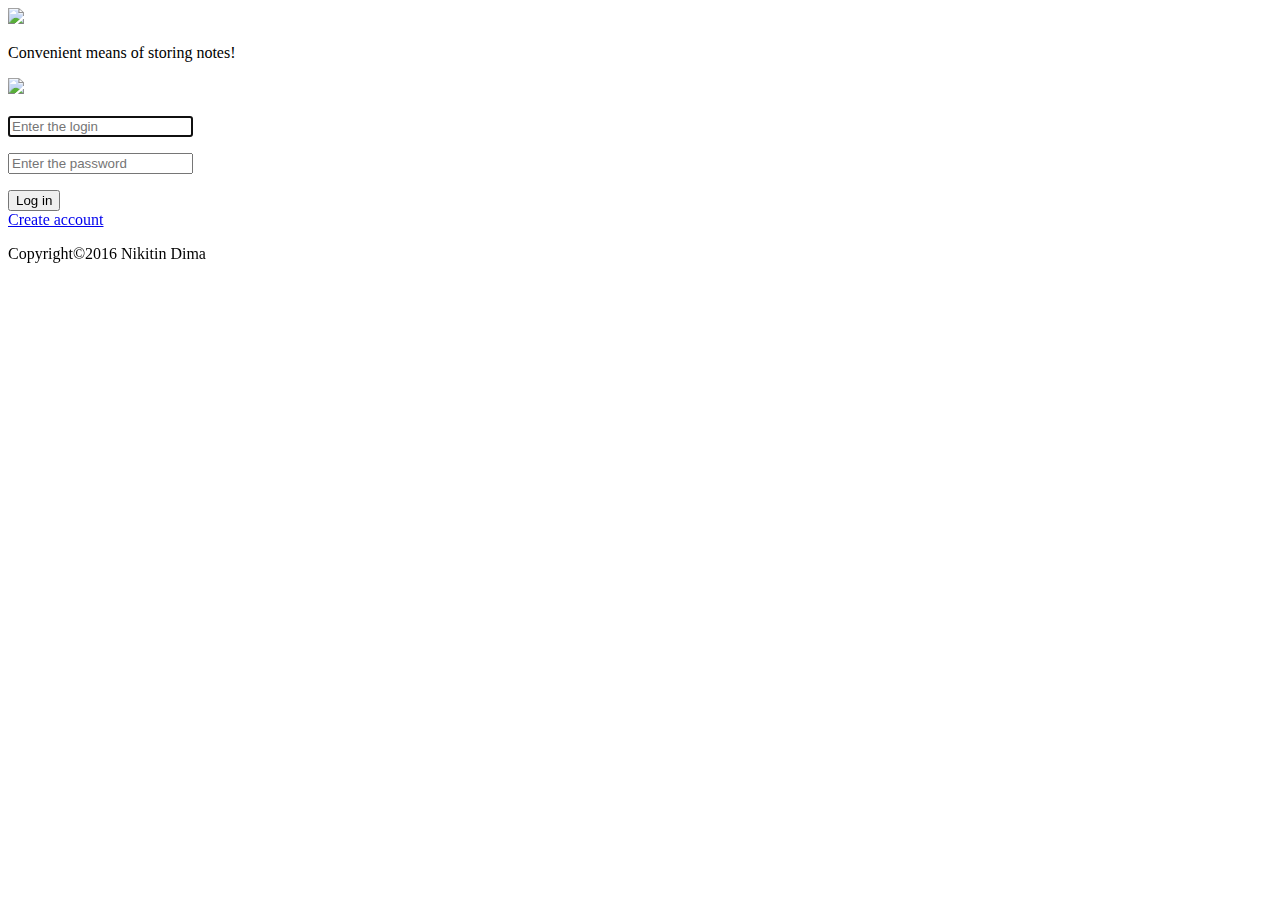
==== index.html @ 3a352a07 "Страница авторизации" ====
<!DOCTYPE html>
<html>
<head>
	<title>Log in</title>
	<link rel="stylesheet" type="text/css" href="style.css">

	<script type="text/javascript">
	
	// function CheckTextArea() {
	// 	if(document.getElementById('log').value == "" || document.getElementById('log').value.length == 0) {
	// 		document.getElementById('errorLog').style.visibility = "visible";
	// 	}
	// 	else document.getElementById('errorLog').style.visibility = "hidden";

	// 	if(document.getElementById('pass').value == "" || document.getElementById('pass').value.length == 0) {
	// 		document.getElementById('errorPass').style.visibility = "visible";
	// 	}
	// 	else document.getElementById('errorPass').style.visibility = "hidden";
	// 	if(document.getElementById('errorLog').style.visibility == "hidden" && document.getElementById('errorPass').style.visibility == "hidden") {
	// 	return true;
	// 	}

	// 	return false;
	// }
	
	</script>
	
	<script type="text/javascript">

	//Кроссбраузерная функция создания XMLHttpRequest
	function getXmlHttp() {
		var xmlhttp;

		try {
			xmlhttp = new ActiveXObject('Msxml2.XMLHTTP');
		} catch(e) {
			try {
				xmlhttp = new ActiveXObject('Microsoft.XMLHTTP');
			} catch (E) {
				xmlhttp = false;
			}
		}
		if (!xmlhttp && typeof XMLHttpRequest != 'undefined') {
			xmlhttp = new XMLHttpRequest();
		}
		return xmlhttp;
	}

	function CheckFields() {

		var errorPass = document.getElementById('errorPass');
		var errorLog = document.getElementById('errorLog');
		if(document.getElementById('pass').value == "" || document.getElementById('pass').value.length == 0) {
			errorPass.innerHTML = "The field is empty";
		}
		else errorPass.innerHTML = "";

		var req = getXmlHttp(); // создать объект для запроса к серверу
		var resText;
		if(req) {
		// onreadystatechange активируется при получении ответа сервера
		req.onreadystatechange = function() {

			if(req.readyState == 4) {  // если запрос закончил выполняться 
				if(req.status == 200) {
					resText = req.responseText;
					errorLog.innerHTML = req.responseText;  // если статус 200 (ОК) - выдать ответ пользователю
				}
				else alert(req.statusText);
			}
		}
		
		req.open("POST", 'checkLogin.php', false)  // задать адрес подключения
		req.setRequestHeader("Content-Type", "application/x-www-form-urlencoded");
		var params = "login=" + document.getElementById('log').value + "&pass=" + document.getElementById('pass').value;

		req.send(params); // отослать запрос
		}
		else {
			alert("Браузер не поддерживает AJAX");
		}
		
		if(errorLog.innerHTML == "Profile is available") {
			errorLog.style.color = "#006400";
		}
		else {
			errorLog.style.color = "red";
		}
		if(resText == "Profile already exists") {
			return false;
		}
		if(errorLog.innerHTML == "The field is empty" || errorPass.innerHTML == "The field is empty") {
		return false;
		}
		return true;

	}
	</script>
</head>
<body>
<div id = "imgDiv">
<img src="notes.png" id = "imgTitle">
</div>
<p id = "descr">Convenient means of storing notes!</p>
<!-- <div id = "fieldsDiv">
	<form method="post" action="data.php" onSubmit="return CheckFields()"><br/>
		<input type="text" name="personLogin" id = "log" class="name" maxlength="15" placeholder = "Enter the login"/>
		<p id = "errorLog" name = "errorLogin">The field is empty</p>
		<input type="password" name="personPass" id = "pass" maxlength="25" placeholder = "Enter the password"/>
		<p id = "errorPass" name = "errorPassword">hef fielrc is sdgsg</p>
		<input type = "submit" name="save" id = "btnLogin" value="Log in"/>
	</form>
</div> -->
<div id = "noteAndFields">
<div id="qwe">
	<img src="note.png" id = "noteImg">
	</div>

	<div id = "fieldsDiv">
	<form method="post" action="addToBD.php" onSubmit="return CheckFields()"><br/>
		<input type="text" title="Login" name="personLogin" required autofocus onchange="CheckFields()" id = "log" maxlength="15" placeholder = "Enter the login"/>
		<p id = "errorLog" name = "errorLogin"></p>
		<input type="password" title="Password" name="personPass" required onchange="CheckFields()" id = "pass" maxlength="25" placeholder = "Enter the password"/>
		<p id = "errorPass" name = "errorPassword"></p>
		<input type = "submit" name="submit" id = "btnLogin" value="Log in"/><br/>
		<a id = "createAccount" href="registration.html">Create account</a>
	</form>

	</div>

</div>
			<p id = "copy">Copyright&copy2016 Nikitin Dima</p>

</body>
</html>
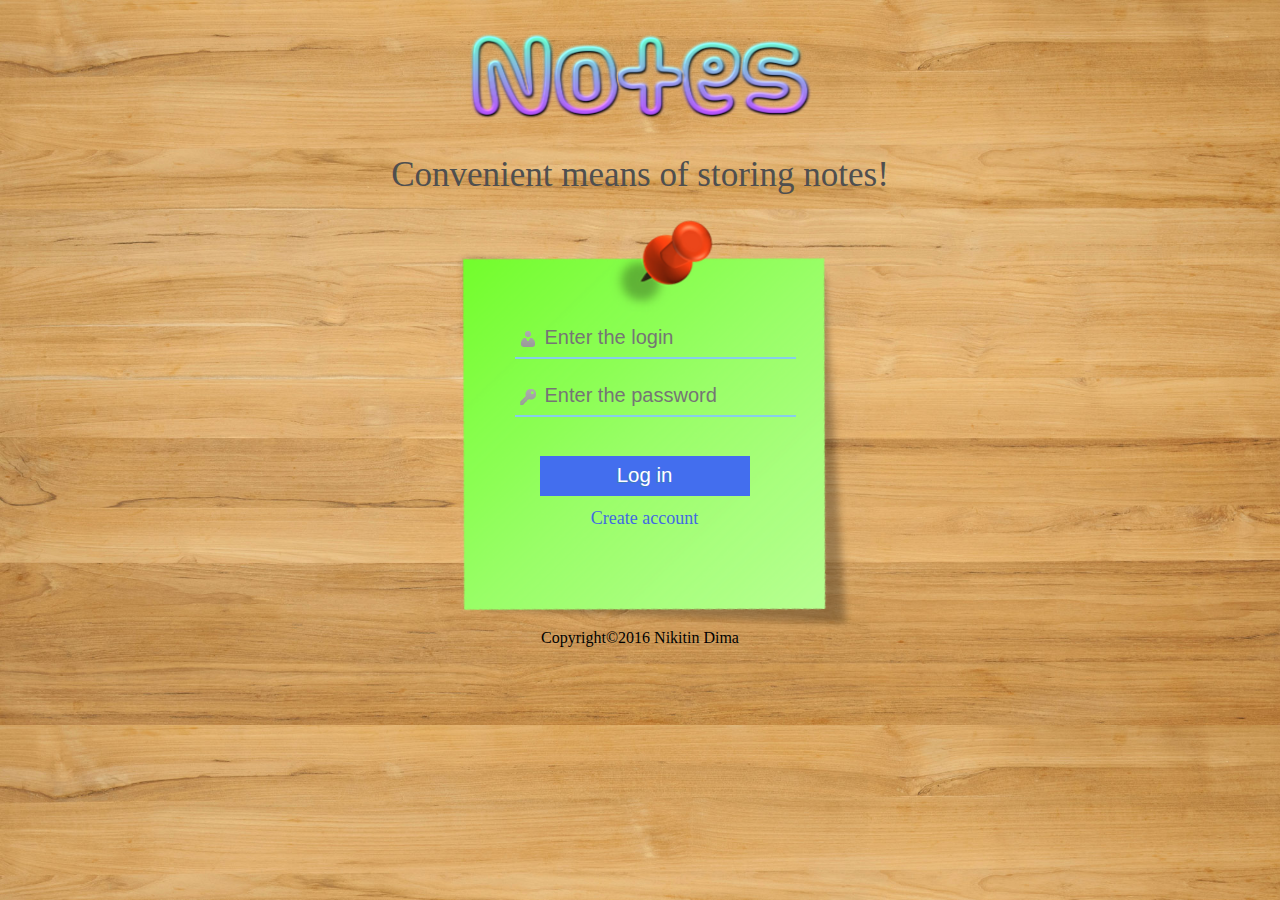
==== commit 17b04c08: "оптимизация кода, изменение проверки" ====
--- a/index.html
+++ b/index.html
@@ -4,27 +4,6 @@
 	<title>Log in</title>
 	<link rel="stylesheet" type="text/css" href="style.css">
 
-	<script type="text/javascript">
-	
-	// function CheckTextArea() {
-	// 	if(document.getElementById('log').value == "" || document.getElementById('log').value.length == 0) {
-	// 		document.getElementById('errorLog').style.visibility = "visible";
-	// 	}
-	// 	else document.getElementById('errorLog').style.visibility = "hidden";
-
-	// 	if(document.getElementById('pass').value == "" || document.getElementById('pass').value.length == 0) {
-	// 		document.getElementById('errorPass').style.visibility = "visible";
-	// 	}
-	// 	else document.getElementById('errorPass').style.visibility = "hidden";
-	// 	if(document.getElementById('errorLog').style.visibility == "hidden" && document.getElementById('errorPass').style.visibility == "hidden") {
-	// 	return true;
-	// 	}
-
-	// 	return false;
-	// }
-	
-	</script>
-	
 	<script type="text/javascript">
 
 	//Кроссбраузерная функция создания XMLHttpRequest
@@ -49,12 +28,7 @@
 	function CheckFields() {
 
 		var errorPass = document.getElementById('errorPass');
-		var errorLog = document.getElementById('errorLog');
-		if(document.getElementById('pass').value == "" || document.getElementById('pass').value.length == 0) {
-			errorPass.innerHTML = "The field is empty";
-		}
-		else errorPass.innerHTML = "";
-
+		
 		var req = getXmlHttp(); // создать объект для запроса к серверу
 		var resText;
 		if(req) {
@@ -63,37 +37,29 @@
 
 			if(req.readyState == 4) {  // если запрос закончил выполняться 
 				if(req.status == 200) {
-					resText = req.responseText;
-					errorLog.innerHTML = req.responseText;  // если статус 200 (ОК) - выдать ответ пользователю
+					if(req.responseText == "ok") {
+						location.href = "Log_In.php";
+					}
+					else {
+						errorPass.innerHTML = req.responseText;
+						document.getElementById('btnLogin').value = "Log in";
+						document.getElementById('btnLogin').disabled = false;
+					}
 				}
 				else alert(req.statusText);
 			}
 		}
-		
-		req.open("POST", 'checkLogin.php', false)  // задать адрес подключения
+		req.open("POST", 'Check.php', true)  // задать адрес подключения
 		req.setRequestHeader("Content-Type", "application/x-www-form-urlencoded");
-		var params = "login=" + document.getElementById('log').value + "&pass=" + document.getElementById('pass').value;
+		var params = "login=" + document.getElementById('log').value + "&pass=" + document.getElementById('pass').value + "&aim=checkLogin";
 
 		req.send(params); // отослать запрос
 		}
 		else {
 			alert("Браузер не поддерживает AJAX");
 		}
-		
-		if(errorLog.innerHTML == "Profile is available") {
-			errorLog.style.color = "#006400";
-		}
-		else {
-			errorLog.style.color = "red";
-		}
-		if(resText == "Profile already exists") {
-			return false;
-		}
-		if(errorLog.innerHTML == "The field is empty" || errorPass.innerHTML == "The field is empty") {
-		return false;
-		}
-		return true;
-
+		document.getElementById('btnLogin').value = "Wait...";
+		document.getElementById('btnLogin').disabled = true;
 	}
 	</script>
 </head>
@@ -102,34 +68,24 @@
 <img src="notes.png" id = "imgTitle">
 </div>
 <p id = "descr">Convenient means of storing notes!</p>
-<!-- <div id = "fieldsDiv">
-	<form method="post" action="data.php" onSubmit="return CheckFields()"><br/>
-		<input type="text" name="personLogin" id = "log" class="name" maxlength="15" placeholder = "Enter the login"/>
-		<p id = "errorLog" name = "errorLogin">The field is empty</p>
-		<input type="password" name="personPass" id = "pass" maxlength="25" placeholder = "Enter the password"/>
-		<p id = "errorPass" name = "errorPassword">hef fielrc is sdgsg</p>
-		<input type = "submit" name="save" id = "btnLogin" value="Log in"/>
-	</form>
-</div> -->
 <div id = "noteAndFields">
 <div id="qwe">
 	<img src="note.png" id = "noteImg">
 	</div>
 
 	<div id = "fieldsDiv">
-	<form method="post" action="addToBD.php" onSubmit="return CheckFields()"><br/>
-		<input type="text" title="Login" name="personLogin" required autofocus onchange="CheckFields()" id = "log" maxlength="15" placeholder = "Enter the login"/>
+	<form method="post" action="Log_In.php"><br/>
+		<input type="text" title="Login" name="personLogin" required id = "log" maxlength="15" placeholder = "Enter the login"/>
 		<p id = "errorLog" name = "errorLogin"></p>
-		<input type="password" title="Password" name="personPass" required onchange="CheckFields()" id = "pass" maxlength="25" placeholder = "Enter the password"/>
+		<input type="password" title="Password" name="personPass" required id = "pass" maxlength="25" placeholder = "Enter the password"/>
 		<p id = "errorPass" name = "errorPassword"></p>
-		<input type = "submit" name="submit" id = "btnLogin" value="Log in"/><br/>
+		<input type = "submit" name="submit" id = "btnLogin" onclick="CheckFields()" value="Log in"/><br/>
 		<a id = "createAccount" href="registration.html">Create account</a>
 	</form>
 
 	</div>
 
 </div>
-			<p id = "copy">Copyright&copy2016 Nikitin Dima</p>
-
+	<p id = "copy">Copyright&copy2016 Nikitin Dima</p>
 </body>
 </html>--- a/style.css
+++ b/style.css
@@ -0,0 +1,140 @@
+		body {
+		margin: 0;
+		background-image: url("tree.jpg");
+		background-size: 100%;
+		background-color: #EEC591;
+/*		background-attachment: scroll;
+*/	}
+	#btnLogin {
+		height: 40px;
+		width: 210px;
+		margin: 0 auto;
+		margin-top: 9%;
+		margin-bottom: 4%;
+		font-size: 102%;
+		color: #fff;
+		background-color: #436EEE;
+		text-shadow: -1px 1px #417cb8;
+		border: none;
+		cursor: pointer;
+	}
+	#btnLogin:hover {
+		background-color: #346392;
+		text-shadow: -1px 1px #27496d;
+	}
+	#btnLogin:active {
+		background-color: #27496d;
+		text-shadow: -1px 1px #193047;
+	}
+	
+	#errorLog, #errorPass, #errorEmail, #errorPassRep {
+		margin: 2px;
+		color: red;
+		margin-bottom: 15px;
+		position: relative;
+		text-align: left;
+
+	}
+	#imgTitle {
+		width: 360px;
+		height: 100px;
+	}
+	#fieldsDiv {
+		margin: 0 auto;
+		margin-top: 4%;
+		text-align: center;
+		width: 260px;
+		font-size: 20px;
+		position: relative;
+		top: 20%;
+		left: 1%;
+		z-index: 2;
+	}
+	#fieldsDivReg {
+		margin: 0 auto;
+		text-align: center;
+		width: 285px;
+		font-size: 20px;
+		position: relative;
+		top: 18%;
+		left: 1%;
+		z-index: 2;
+	}
+	#imgDiv {
+		margin: 0 auto;
+		margin-top: 2%;
+		margin-bottom: 2%;
+		width: 360px;
+	}
+	#descr {
+		margin: 0 auto;
+		font-family: cursive;
+		font-size: 35px;
+		color: #4F4F4F;
+		text-align: center;
+		width: 570px;
+	}
+	#log, #pass, #email, #passRep {
+		width: 250px;
+		height: 40px;
+		display: inline-block;
+		font-size: 20px;
+		border-color: #87CEEB;
+		position: relative;
+		margin: 0 auto;
+		background-color: #F0FFFF;
+		border-style: none;
+		border-bottom-style: solid;
+		padding: 1px 1px 0px 30px;
+		outline: none;
+		background: url('login-sprite.png') no-repeat;
+	}
+
+	#log, #email {
+    	background-position: 5px -2px;
+	}
+
+	#pass, #passRep {
+    	background-position: 5px -52px;
+	}
+
+	#noteImg {
+		width: 450px;
+		height: 440px;
+	}
+	#noteImgReg {
+		position: relative;
+		margin: 0 auto;
+		width: 480px;
+		height: 510px;
+	}
+	#noteAndFields {
+		margin: 0 auto;
+		width: 450px;
+		height: 400px;
+	}
+	#createAccount, #backToLogin {
+		color: #4169E1;
+		font-size: 90%;
+		text-decoration: none;
+	}
+	#backToLogin {
+				padding:0px 40px 0px 10px;
+				font-size: 80%;
+}
+	#copy {
+	width: 100%;
+	text-align: center;
+	}
+	#noteAndFieldsReg {
+		position: relative;
+		margin: 0 auto;
+		width: 480px;
+		height: 510px;
+
+
+	}
+	#qwe {
+		position: absolute;
+		z-index: 1;
+	}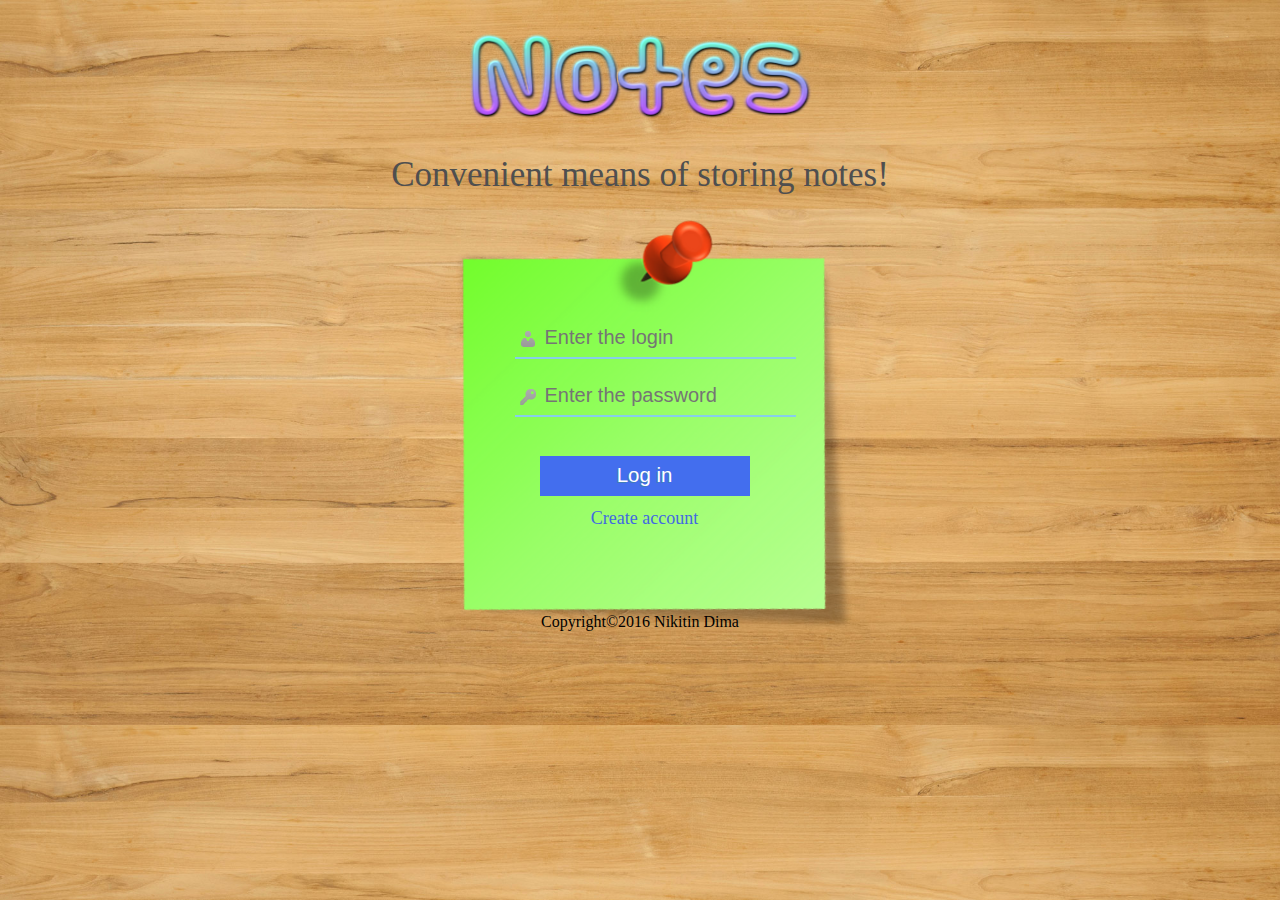
==== commit b4586d47: "перенос кода JS в отдельный файл" ====
--- a/index.html
+++ b/index.html
@@ -3,65 +3,9 @@
 <head>
 	<title>Log in</title>
 	<link rel="stylesheet" type="text/css" href="style.css">
-
-	<script type="text/javascript">
-
-	//Кроссбраузерная функция создания XMLHttpRequest
-	function getXmlHttp() {
-		var xmlhttp;
-
-		try {
-			xmlhttp = new ActiveXObject('Msxml2.XMLHTTP');
-		} catch(e) {
-			try {
-				xmlhttp = new ActiveXObject('Microsoft.XMLHTTP');
-			} catch (E) {
-				xmlhttp = false;
-			}
-		}
-		if (!xmlhttp && typeof XMLHttpRequest != 'undefined') {
-			xmlhttp = new XMLHttpRequest();
-		}
-		return xmlhttp;
-	}
-
-	function CheckFields() {
-
-		var errorPass = document.getElementById('errorPass');
-		
-		var req = getXmlHttp(); // создать объект для запроса к серверу
-		var resText;
-		if(req) {
-		// onreadystatechange активируется при получении ответа сервера
-		req.onreadystatechange = function() {
-
-			if(req.readyState == 4) {  // если запрос закончил выполняться 
-				if(req.status == 200) {
-					if(req.responseText == "ok") {
-						location.href = "Log_In.php";
-					}
-					else {
-						errorPass.innerHTML = req.responseText;
-						document.getElementById('btnLogin').value = "Log in";
-						document.getElementById('btnLogin').disabled = false;
-					}
-				}
-				else alert(req.statusText);
-			}
-		}
-		req.open("POST", 'Check.php', true)  // задать адрес подключения
-		req.setRequestHeader("Content-Type", "application/x-www-form-urlencoded");
-		var params = "login=" + document.getElementById('log').value + "&pass=" + document.getElementById('pass').value + "&aim=checkLogin";
-
-		req.send(params); // отослать запрос
-		}
-		else {
-			alert("Браузер не поддерживает AJAX");
-		}
-		document.getElementById('btnLogin').value = "Wait...";
-		document.getElementById('btnLogin').disabled = true;
-	}
-	</script>
+	<link rel="icon" type="image/png" href="icon.png" />
+	<script type="text/javascript" src = "script1.js"></script>
+	
 </head>
 <body>
 <div id = "imgDiv">
@@ -75,17 +19,18 @@
 
 	<div id = "fieldsDiv">
 	<form method="post" action="Log_In.php"><br/>
-		<input type="text" title="Login" name="personLogin" required id = "log" maxlength="15" placeholder = "Enter the login"/>
+		<input type="text" title="Login" name="personLogin" required onchange="CheckFields()" id = "log" maxlength="20" placeholder = "Enter the login"/>
 		<p id = "errorLog" name = "errorLogin"></p>
-		<input type="password" title="Password" name="personPass" required id = "pass" maxlength="25" placeholder = "Enter the password"/>
+		<input type="password" title="Password" name="personPass" required onchange="CheckFields()" id = "pass" maxlength="25" placeholder = "Enter the password"/>
 		<p id = "errorPass" name = "errorPassword"></p>
-		<input type = "submit" name="submit" id = "btnLogin" onclick="CheckFields()" value="Log in"/><br/>
+		<input type = "submit" name="submit" id = "btnLogin" value="Log in"/><br/>
 		<a id = "createAccount" href="registration.html">Create account</a>
 	</form>
 
 	</div>
 
 </div>
-	<p id = "copy">Copyright&copy2016 Nikitin Dima</p>
+		<footer id = "copy">Copyright&copy2016 Nikitin Dima</footer>
+
 </body>
 </html>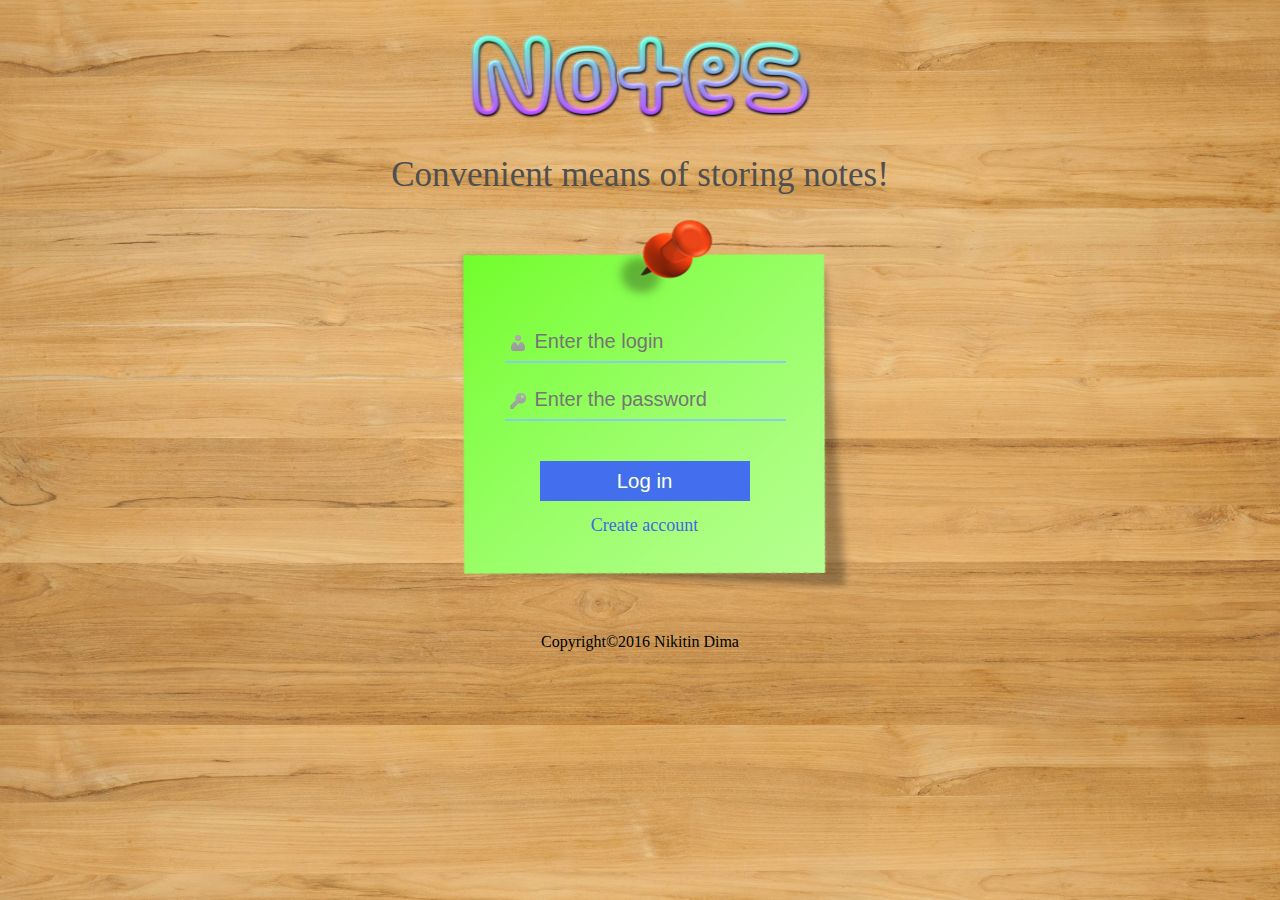
==== commit 923d2b32: "мелкие поправки" ====
--- a/index.html
+++ b/index.html
@@ -19,9 +19,9 @@
 
 	<div id = "fieldsDiv">
 	<form method="post" action="Log_In.php"><br/>
-		<input type="text" title="Login" name="personLogin" required onchange="CheckFields()" id = "log" maxlength="20" placeholder = "Enter the login"/>
+		<input type="text" name="personLogin" required onchange="CheckFields()" id = "log" maxlength="20" placeholder = "Enter the login"/>
 		<p id = "errorLog" name = "errorLogin"></p>
-		<input type="password" title="Password" name="personPass" required onchange="CheckFields()" id = "pass" maxlength="25" placeholder = "Enter the password"/>
+		<input type="password" name="personPass" required onchange="CheckFields()" id = "pass" maxlength="25" placeholder = "Enter the password"/>
 		<p id = "errorPass" name = "errorPassword"></p>
 		<input type = "submit" name="submit" id = "btnLogin" value="Log in"/><br/>
 		<a id = "createAccount" href="registration.html">Create account</a>
@@ -30,7 +30,6 @@
 	</div>
 
 </div>
-		<footer id = "copy">Copyright&copy2016 Nikitin Dima</footer>
-
+	<footer id = "copy">Copyright&copy2016 Nikitin Dima</footer>
 </body>
 </html>--- a/style.css
+++ b/style.css
@@ -1,4 +1,4 @@
-		body {
+	body {
 		margin: 0;
 		background-image: url("tree.jpg");
 		background-size: 100%;
@@ -43,7 +43,7 @@
 		margin: 0 auto;
 		margin-top: 4%;
 		text-align: center;
-		width: 260px;
+		width: 280px;
 		font-size: 20px;
 		position: relative;
 		top: 20%;
@@ -100,7 +100,7 @@
 
 	#noteImg {
 		width: 450px;
-		height: 440px;
+		height: 400px;
 	}
 	#noteImgReg {
 		position: relative;
@@ -111,7 +111,7 @@
 	#noteAndFields {
 		margin: 0 auto;
 		width: 450px;
-		height: 400px;
+		height: 420px;
 	}
 	#createAccount, #backToLogin {
 		color: #4169E1;
@@ -119,20 +119,20 @@
 		text-decoration: none;
 	}
 	#backToLogin {
-				padding:0px 40px 0px 10px;
-				font-size: 80%;
+		padding:0px 40px 0px 10px;
+		font-size: 80%;
 }
 	#copy {
 	width: 100%;
 	text-align: center;
-	}
+	bottom: 0;
+ 	}
 	#noteAndFieldsReg {
 		position: relative;
 		margin: 0 auto;
 		width: 480px;
 		height: 510px;
 
-
 	}
 	#qwe {
 		position: absolute;
